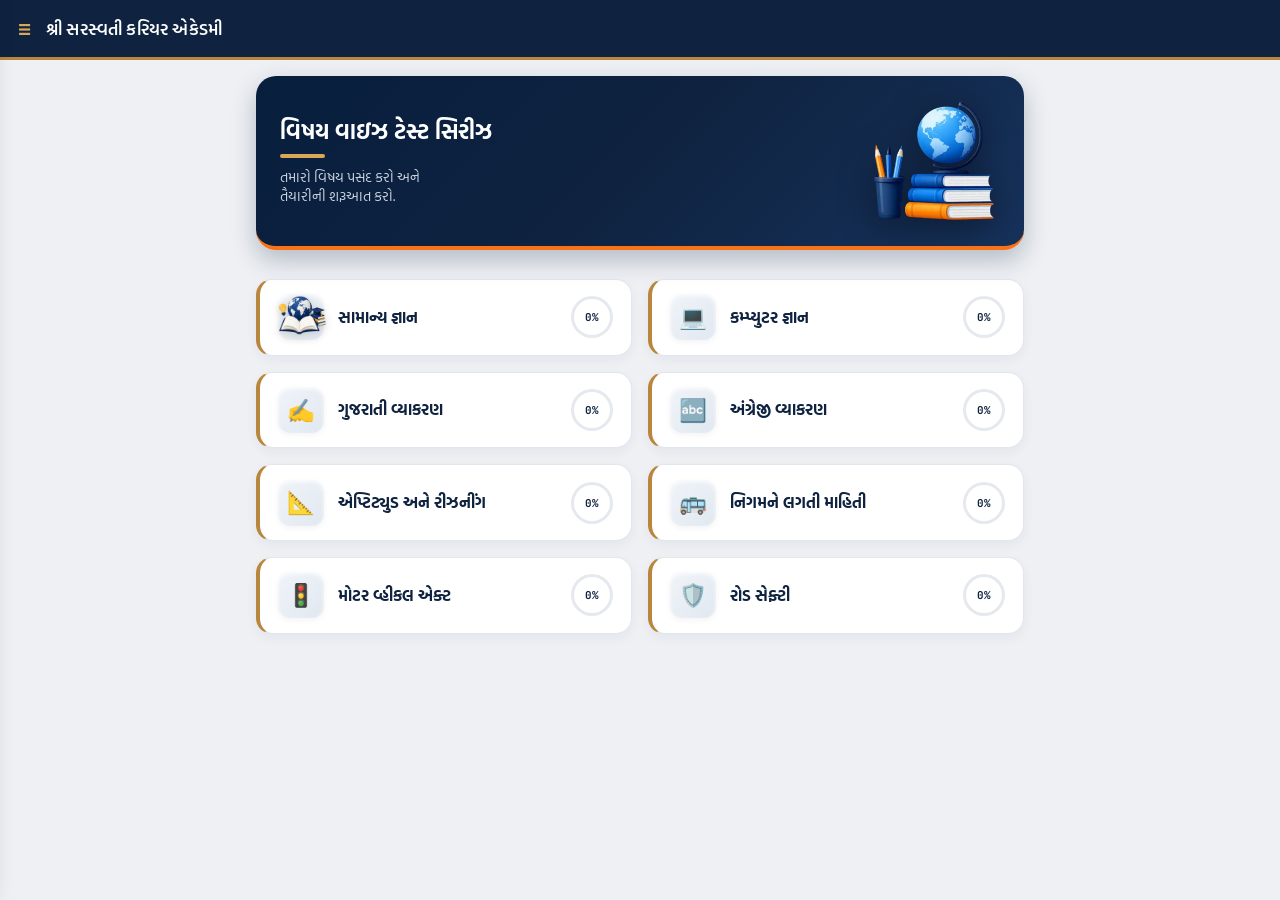
==== index.html @ c0c18f05 "Update index.html" ====
<!DOCTYPE html>
<html lang="gu">
<head>
    <meta charset="UTF-8">
    <meta name="viewport" content="width=device-width, initial-scale=1.0">
    <title>GSRTC Conductor Prep 2026</title>
    <link rel="preconnect" href="https://fonts.googleapis.com">
    <link rel="preconnect" href="https://fonts.gstatic.com" crossorigin>
    <link href="https://fonts.googleapis.com/css2?family=Fraunces:opsz,wght@9..144,600;9..144,700;9..144,800&family=Hind+Vadodara:wght@400;500;600;700&family=JetBrains+Mono:wght@500;700&display=swap" rel="stylesheet">
    <link rel="stylesheet" href="style.css">
</head>
<body>

    <div class="top-navbar">
        <button class="menu-trigger" onclick="toggleSidebar()">☰</button>
        <span>શ્રી સરસ્વતી કરિયર એકેડમી</span>
    </div>

    <div id="sidebar-overlay" class="sidebar-overlay" onclick="toggleSidebar()"></div>
    <div id="sidebar" class="sidebar">
        <button class="sidebar-close" onclick="toggleSidebar()">×</button>
        <div class="sidebar-brand">શ્રી સરસ્વતી કરિયર એકેડમી</div>
        
        <div id="profile-area" class="profile-section"></div>

        <ul class="sidebar-menu">
            <li class="sidebar-item active-menu" onclick="changeScreenFromSidebar('screen-subjects')">🏠 Home Dashboard</li>
            <li class="sidebar-item" onclick="alert('તમારો કુલ સ્કોર પ્રોફાઇલ સેક્શનમાં જોઈ શકાય છે.')">📊 My Progress Report</li>
            <li class="sidebar-item" onclick="alert('WhatsApp Help Support: 9999999999')">💬 Contact Support Help</li>
        </ul>
    </div>

    <!-- SCREEN 1: SUBJECTS -->
<div id="screen-subjects" class="screen active">
    
    <!-- NEW CUSTOM BANNER HEADER -->
    <div class="subject-header-card">
        <div class="subject-header-left">
            <h1>વિષય વાઇઝ ટેસ્ટ સિરીઝ</h1>
            <div class="subject-title-line"></div>
            <p>તમારો વિષય પસંદ કરો અને<br>તૈયારીની શરૂઆત કરો.</p>
        </div>
        <div class="subject-header-right">
            <img src="assets/icon/book.webp" alt="Study Books" class="subject-header-img">
        </div>
    </div>

    <div class="grid" id="subjects-container"></div>
</div>
    
    <!-- SCREEN 2: BRANCHES (CHAPTERS) -->
    <div id="screen-branches" class="screen">
        <button class="back-btn" onclick="window.history.back()">⬅️ પાછા જાઓ</button>
        
        <!-- NEW PREMIUM BANNER HEADER -->
        <!-- UPDATED CLEAN BRANCH BANNER HEADER -->
<div class="branch-header-card">
    <div class="header-main-info">
        <div class="header-icon-box">📖</div>
        <div class="header-text-box">
            <h1 id="current-subject-title-branch">વિષયનું નામ</h1>
            <p>તમારો ચેપ્ટર પસંદ કરો</p>
        </div>
    </div>

    <div class="header-stats-row">
        <div class="stat-item">
            <span class="stat-icon blue-bg">📄</span>
            <div class="stat-details">
                <span class="stat-label">કુલ ચેપ્ટર</span>
                <span class="stat-value" id="stat-total-chapters">0</span>
            </div>
        </div>
        
        <div class="stat-divider"></div>
        
        <div class="stat-item">
            <span class="stat-icon green-bg">✓</span>
            <div class="stat-details">
                <span class="stat-label">પૂર્ણ થયેલ</span>
                <span class="stat-value" id="stat-completed-chapters">0</span>
            </div>
        </div>
        
        <div class="stat-divider"></div>
        
        <div class="stat-item">
            <span class="stat-icon orange-bg">↗</span>
            <div class="stat-details">
                <span class="stat-label">તમારી પ્રગતિ</span>
                <span class="stat-value" id="stat-progress-perc">0%</span>
            </div>
        </div>
    </div>
    <!-- Bottom Progress Section removed for a cleaner look -->
</div>


        <div class="grid" id="branches-container"></div>
    </div>
    
    <!-- SCREEN 3: TYPE SELECT -->
    <div id="screen-type-select" class="screen">
        <button class="back-btn" onclick="window.history.back()">⬅️ પાછા જાઓ</button>
        <header>
            <h1 id="current-subject-name">વિષય</h1>
            <p>તમારો ટેસ્ટ પ્રકાર પસંદ કરો</p>
        </header>
        <div class="grid" style="margin-top: 3rem;">
            <div class="card" style="padding: 2.5rem; flex-direction:column; justify-content: center;" onclick="goToQuizList('Quiz')">
                <span>Topic Quiz (ટોપિક ક્વિઝ)</span>
                <span class="sub-perc" id="quiz-type-perc">Progress: 0%</span>
            </div>
            <div class="card" style="padding: 2.5rem; flex-direction:column; justify-content: center;" onclick="goToQuizList('Mock Test')">
                <span>Full Mock Test (મોક ટેસ્ટ)</span>
                <span class="sub-perc" id="mock-type-perc">Progress: 0%</span>
            </div>
        </div>
    </div>

    <!-- SCREEN 4: QUIZ LIST -->
    <div id="screen-quiz-list" class="screen">
        <button class="back-btn" onclick="window.history.back()">⬅️ પાછા જાઓ</button>
        <header>
            <h1 id="current-list-title">ટેસ્ટ લિસ્ટ</h1>
            <p>પ્રેક્ટિસ શરૂ કરવા માટે ટેસ્ટ પર ક્લિક કરો</p>
        </header>
        <div id="dynamic-list-container" style="margin-top: 2rem;"></div>
    </div>

    <!-- PAYWALL MODAL -->
    <div id="paywall-modal" class="modal">
        <div class="modal-content">
            <h3>🔒 પ્રીમિયમ પ્લાન</h3>
            <p>ટેસ્ટ 4 થી આગળના બધા ક્વિઝ અને મોક ટેસ્ટ આ પ્લાનથી ખૂલે છે.</p>
            <h2 style="color:var(--gold); margin: 15px 0;">₹149</h2>
            <button class="btn" style="width: 100%; margin-bottom: 0.7rem;" onclick="simulatePayment()">Buy Now</button>
            <button class="back-btn" onclick="closePaywall()">બંધ કરો</button>
        </div>
    </div>

<script src="main.js"></script>
</body>
</html>
---- style.css ----
:root {
    /* 🎨 TOKEN SYSTEM — "Certificate" palette */
    --ink: #0f2340;          /* primary navy */
    --ink-2: #1b3a63;        /* secondary navy */
    --gold: #b8873d;         /* brass accent */
    --gold-light: #d9a757;   /* gold gradient highlight */
    --gold-wash: #fbf3e4;    /* pale gold background wash */
    --paper: #eef0f4;        /* page background */
    --card: #ffffff;
    --ink-soft: #56637a;     /* secondary text */
    --line: #e2e6ee;
    --success: #1f9d6c;
    --danger: #c7443b;
    --font-display: 'Fraunces', serif;
    --font-body: 'Hind Vadodara', 'Segoe UI', sans-serif;
    --font-mono: 'JetBrains Mono', monospace;
}

* { box-sizing: border-box; margin: 0; padding: 0; }
body { font-family: var(--font-body); background-color: var(--paper); color: var(--ink); position: relative; overflow-x: hidden; }

/* HEADER & MENU BAR */
.top-navbar {
    background: var(--ink);
    color: white;
    padding: 16px 18px;
    display: flex;
    align-items: center;
    gap: 15px;
    font-size: 1.05rem;
    font-weight: 600;
    letter-spacing: 0.2px;
    border-bottom: 3px solid var(--gold);
}
.menu-trigger { font-size: 1.4rem; cursor: pointer; background: none; border: none; color: var(--gold-light); line-height: 1; }

header {
    background: linear-gradient(160deg, var(--ink) 0%, var(--ink-2) 100%);
    color: white; text-align: center; padding: 2.8rem 1.2rem 2.2rem;
    border-bottom: 3px solid var(--gold);
    border-radius: 0 0 22px 22px; margin-bottom: 1.8rem;
    position: relative;
}
header h1 { font-family: var(--font-display); font-weight: 700; font-size: 1.6rem; letter-spacing: 0.2px; }
header p { color: #c7d2e3; margin-top: 8px; font-size: 0.95rem; }

/* SCREENS SYSTEM */
.screen { display: none; padding: 1rem; max-width: 800px; margin: 0 auto; }
.active { display: block; }

/* BRANCH BANNER HEADER CARD */
.branch-header-card {
    background: linear-gradient(135deg, #0f2340 0%, #1b3a63 100%);
    border-radius: 18px;
    padding: 1.2rem;
    color: #ffffff;
    box-shadow: 0 8px 20px rgba(15, 35, 64, 0.2);
    margin-bottom: 1.5rem;
    border: 1px solid rgba(255, 255, 255, 0.1);
}

.header-main-info {
    display: flex;
    align-items: center;
    gap: 12px;
    margin-bottom: 1.2rem;
}

.header-icon-box {
    width: 50px;
    height: 50px;
    border-radius: 50%;
    background: rgba(255, 255, 255, 0.12);
    display: flex;
    align-items: center;
    justify-content: center;
    font-size: 1.5rem;
    flex-shrink: 0;
}

.header-text-box h1 {
    font-size: 1.4rem;
    font-weight: 700;
    color: #ffffff;
    margin: 0;
}

.header-text-box p {
    font-size: 0.85rem;
    color: #a0aec0;
    margin-top: 2px;
}

/* CLEAN BRANCH BANNER HEADER */
.branch-header-card {
    background: linear-gradient(135deg, #0f2340 0%, #1b3a63 100%);
    border-radius: 18px;
    padding: 1.2rem;
    color: #ffffff;
    box-shadow: 0 8px 20px rgba(15, 35, 64, 0.2);
    margin-bottom: 1.5rem;
}

.header-main-info {
    display: flex;
    align-items: center;
    gap: 12px;
    margin-bottom: 1.2rem;
}

.header-icon-box {
    width: 50px;
    height: 50px;
    border-radius: 50%;
    background: rgba(255, 255, 255, 0.12);
    display: flex;
    align-items: center;
    justify-content: center;
    font-size: 1.5rem;
    flex-shrink: 0;
}

.header-text-box h1 {
    font-size: 1.4rem;
    font-weight: 700;
    color: #ffffff;
    margin: 0;
}

.header-text-box p {
    font-size: 0.85rem;
    color: #a0aec0;
    margin-top: 2px;
}

.header-stats-row {
    display: flex;
    align-items: center;
    justify-content: space-between;
    background: rgba(0, 0, 0, 0.2);
    border-radius: 12px;
    padding: 10px 12px;
}

.stat-item {
    display: flex;
    align-items: center;
    gap: 8px;
    flex: 1;
    justify-content: center;
}

.stat-icon {
    width: 26px;
    height: 26px;
    border-radius: 50%;
    display: flex;
    align-items: center;
    justify-content: center;
    font-size: 0.75rem;
    font-weight: bold;
    color: white;
    flex-shrink: 0;
}

.blue-bg { background-color: #3182ce; }
.green-bg { background-color: #38a169; }
.orange-bg { background-color: #dd6b20; }

.stat-details {
    display: flex;
    flex-direction: column;
}

.stat-label {
    font-size: 0.68rem;
    color: #cbd5e0;
    white-space: nowrap;
}

.stat-value {
    font-size: 0.95rem;
    font-weight: 700;
    color: #ffffff;
}

.stat-divider {
    width: 1px;
    height: 24px;
    background: rgba(255, 255, 255, 0.15);
}


/* BANNER PROGRESS BAR */
.header-progress-section {
    width: 100%;
}

.progress-bar-track {
    width: 100%;
    height: 8px;
    background: rgba(255, 255, 255, 0.15);
    border-radius: 10px;
    overflow: hidden;
}

.progress-bar-fill {
    height: 100%;
    background: linear-gradient(90deg, #ff7a00 0%, #ff9e00 100%);
    border-radius: 10px;
    transition: width 0.4s ease;
}

.progress-footer-text {
    text-align: center;
    font-size: 0.8rem;
    color: #e2e8f0;
    margin-top: 6px;
    font-weight: 500;
}

/* SUBJECT / BRANCH CARDS */
.grid { display: grid; grid-template-columns: 1fr; gap: 1rem; margin-top: 1.5rem; }
@media(min-width: 600px) { .grid { grid-template-columns: 1fr 1fr; } }

/* --- SUBJECT CARD STYLING WITH 3D ICON --- */
.card {
    background: var(--card);
    padding: 0.9rem 1.1rem;
    border-radius: 16px;
    border: 1px solid var(--line);
    border-left: 4px solid var(--gold);
    box-shadow: 0 4px 12px rgba(15, 35, 64, 0.05);
    cursor: pointer;
    display: flex;
    align-items: center;
    justify-content: space-between;
    gap: 12px;
    transition: transform 0.15s ease, box-shadow 0.15s ease;
}
.card:hover {
    transform: translateY(-2px);
    box-shadow: 0 8px 20px rgba(15, 35, 64, 0.1);
}
.card-left {
    display: flex;
    align-items: center;
    gap: 14px;
    flex: 1;
    min-width: 0;
}
/* 3D ICON CONTAINER BOX */
.card-icon-box {
    width: 46px;
    height: 46px;
    border-radius: 12px;
    background: linear-gradient(135deg, #f0f4f9 0%, #e1e8f0 100%);
    display: flex;
    align-items: center;
    justify-content: center;
    flex-shrink: 0;
    position: relative;
    box-shadow: inset 0 2px 4px rgba(255, 255, 255, 0.8), 0 2px 6px rgba(0,0,0,0.05);
}
.card-img-icon {
    width: 50px;
    height: 50px;
    object-fit: contain;
    position: absolute; /* Emoji ke upar image perfectly fit karne ke liye */
    filter: drop-shadow(0 2px 4px rgba(0,0,0,0.15));
}
.card-num {
    font-family: var(--font-mono); font-size: 0.75rem; font-weight: 700; color: var(--gold);
    background: var(--gold-wash); border-radius: 8px; padding: 4px 8px; flex-shrink: 0;
}
.card-title {
    font-weight: 700;
    font-size: 1.02rem;
    color: var(--ink);
    line-height: 1.3;
}
/* FALLBACK EMOJI STYLING */
.fallback-emoji {
    font-size: 1.4rem;
    line-height: 1;
}
.card:active {
    transform: scale(0.98);
}
.card-arrow { color: var(--gold); font-size: 1.1rem; flex-shrink: 0; }

/* CIRCULAR RING PROGRESS */
.ring {
    --pct: 0;
    width: 42px; height: 42px; border-radius: 50%; flex-shrink: 0;
    background: conic-gradient(var(--gold) calc(var(--pct) * 3.6deg), #e5e8ee 0deg);
    display: flex; align-items: center; justify-content: center; padding: 3px;
}
.ring-lg { width: 56px; height: 56px; padding: 4px; }
.ring-inner {
    width: 100%; height: 100%; border-radius: 50%; background: var(--card);
    display: flex; align-items: center; justify-content: center;
    font-family: var(--font-mono); font-weight: 700; color: var(--ink); font-size: 0.68rem;
}
.ring-lg .ring-inner { font-size: 0.78rem; }

/* BRANCH SLIM BAR */
.branch-bar-track { width: 100%; height: 6px; border-radius: 4px; background: #e5e8ee; margin-top: 6px; overflow: hidden; }
.branch-bar-fill { height: 100%; background: linear-gradient(90deg, var(--gold) 0%, var(--gold-light) 100%); border-radius: 4px; }
.sub-perc { font-size: 0.8rem; color: var(--ink-soft); font-weight: 500; display: inline-block; margin-top: 6px; }

/* LIST ITEMS */
.list-item {
    background: var(--card); padding: 1rem 1.2rem; margin-bottom: 0.7rem;
    border-radius: 12px; display: flex; justify-content: space-between; align-items: center;
    border: 1px solid var(--line); cursor: pointer; font-weight: 500; transition: 0.15s;
}
.list-item:hover { border-color: var(--gold); }
.list-item.locked { color: #94a0b3; background: #f2f3f6; }
.list-item .score-chip {
    font-family: var(--font-mono); font-weight: 700; font-size: 0.85rem;
    color: var(--gold); background: var(--gold-wash); padding: 3px 10px; border-radius: 20px;
}

/* BUTTONS */
.btn {
    background: linear-gradient(135deg, var(--gold-light) 0%, var(--gold) 100%);
    color: #2a1c04; border: none; padding: 13px 28px;
    font-size: 1rem; font-weight: 700; border-radius: 12px; cursor: pointer;
    box-shadow: 0 6px 16px rgba(184, 135, 61, 0.28);
}
.back-btn { background: none; border: none; color: var(--ink-2); font-weight: 600; cursor: pointer; margin-bottom: 1rem; font-size: 0.95rem; }

/* SIDEBAR DRAWER */
.sidebar {
    position: fixed; top: 0; left: -300px; width: 280px; height: 100%;
    background-color: var(--ink); color: white; z-index: 2000;
    transition: 0.3s ease; padding: 20px; box-shadow: 5px 0 25px rgba(0,0,0,0.3);
    display: flex; flex-direction: column;
}
.sidebar.open { left: 0; }
.sidebar-overlay {
    position: fixed; top: 0; left: 0; width: 100%; height: 100%;
    background: rgba(6, 14, 28, 0.55); z-index: 1999; display: none;
}
.sidebar-overlay.show { display: block; }

.sidebar-close { align-self: flex-end; background: none; border: none; color: #8b97ad; font-size: 1.5rem; cursor: pointer; }
.sidebar-brand { font-family: var(--font-display); font-size: 1.3rem; font-weight: 700; color: var(--gold-light); margin-bottom: 20px; border-bottom: 1px solid #2a3f5f; padding-bottom: 12px; }

/* PROFILE SECTION */
.profile-section { background: #16294a; padding: 14px; border-radius: 14px; display: flex; align-items: center; justify-content: space-between; margin-bottom: 25px; border: 1px solid #26385a; }
.profile-left { display: flex; align-items: center; gap: 12px; }
.avatar { width: 40px; height: 40px; background: linear-gradient(135deg, var(--gold-light), var(--gold)); color: #2a1c04; border-radius: 50%; display: flex; align-items: center; justify-content: center; font-weight: 700; font-size: 1.1rem; flex-shrink: 0; }
.profile-info { text-align: left; }
.profile-name { font-weight: 600; font-size: 0.92rem; color: #f3f4f6; max-width: 110px; overflow: hidden; text-overflow: ellipsis; white-space: nowrap; }
.profile-status { font-size: 0.72rem; color: #8b97ad; margin-top: 2px; }

/* SIDEBAR MENU */
.sidebar-menu { list-style: none; flex-grow: 1; }
.sidebar-item { padding: 12px 14px; border-radius: 10px; margin-bottom: 6px; cursor: pointer; display: flex; align-items: center; gap: 12px; color: #9aa5ba; font-weight: 500; font-size: 0.92rem; transition: 0.2s; }
.sidebar-item:hover, .sidebar-item.active-menu { background: #1e2f4d; color: var(--gold-light); }

/* MODAL */
.modal { display: none; position: fixed; top: 0; left: 0; width: 100%; height: 100%; background: rgba(6, 14, 28, 0.65); align-items: center; justify-content: center; z-index: 3000; backdrop-filter: blur(3px); }
.modal-content {
    background: var(--card); padding: 2rem 1.8rem; border-radius: 18px; text-align: center;
    max-width: 380px; margin: 1rem; color: var(--ink); position: relative; overflow: hidden;
    border-top: 4px solid var(--gold);
}
.modal-content h3 { font-family: var(--font-display); font-size: 1.25rem; font-weight: 700; }
.modal-content p { color: var(--ink-soft); font-size: 0.92rem; margin-top: 10px; line-height: 1.5; }
.modal-content h2 { font-family: var(--font-display); font-size: 2.1rem; }

/* --- SUBJECTS BANNER HEADER CARD --- */
.subject-header-card {
    background: linear-gradient(135deg, #071e3d 0%, #0f2340 50%, #16325c 100%);
    border-radius: 20px;
    padding: 1.5rem;
    color: #ffffff;
    display: flex;
    align-items: center;
    justify-content: space-between;
    gap: 15px; /* Text aur Image ke beech safe distance */
    box-shadow: 0 10px 25px rgba(7, 30, 61, 0.25);
    margin-bottom: 1.8rem;
    position: relative;
    overflow: hidden;
    border-bottom: 4px solid #f97316;
}

.subject-header-left {
    flex: 1; /* Text apni jagah khud adjust karega */
    z-index: 2;
}

.subject-header-left h1 {
    font-family: var(--font-body);
    font-size: 1.4rem;
    font-weight: 700;
    color: #ffffff;
    line-height: 1.3;
    margin: 0;
}

.subject-title-line {
    width: 45px;
    height: 4px;
    background-color: var(--gold-light, #d9a757);
    border-radius: 4px;
    margin: 8px 0 10px 0;
}

.subject-header-left p {
    font-size: 0.85rem;
    color: #cbd5e0;
    line-height: 1.4;
    margin: 0;
}

/* RIGHT IMAGE CONTAINER */
.subject-header-right {
    flex-shrink: 0; /* Image text ko push nahi karegi */
    z-index: 2;
    display: flex;
    align-items: center;
    justify-content: center;
}

.subject-header-img {
    width: 130px; /* Perfect transparent icon size */
    height: auto;
    object-fit: contain;
    filter: drop-shadow(0 8px 18px rgba(0,0,0,0.4));
}

/* MOBILE RESPONSIVENESS */
@media (max-width: 480px) {
    .subject-header-card {
        padding: 1.2rem 1rem;
    }
    .subject-header-left h1 {
        font-size: 1.15rem;
    }
    .subject-header-left p {
        font-size: 0.75rem;
    }
    .subject-header-img {
        width: 100px;
    }
}
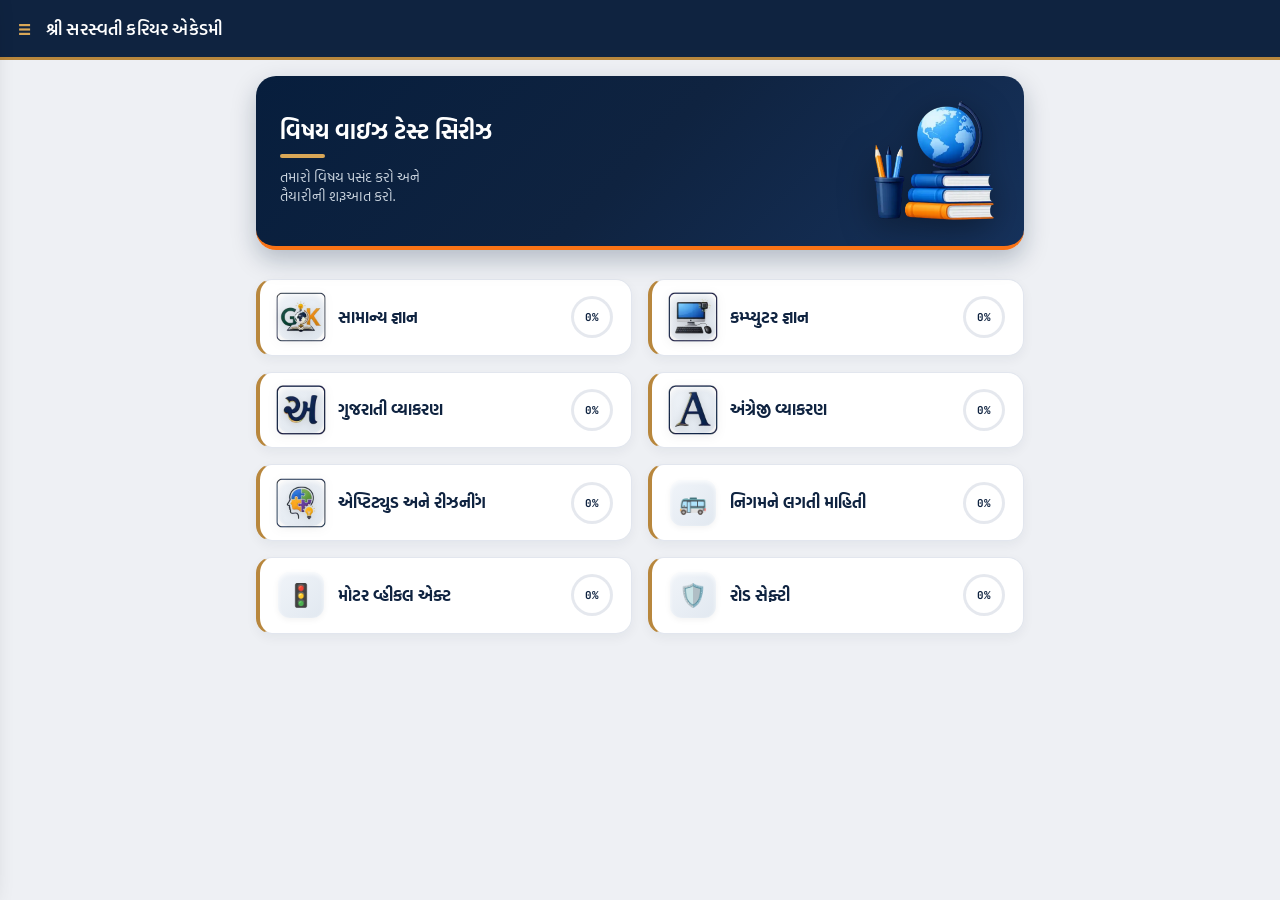
==== commit 9a05f4e8: "Update index.html" ====
--- a/index.html
+++ b/index.html
@@ -99,34 +99,77 @@
         <div class="grid" id="branches-container"></div>
     </div>
     
-    <!-- SCREEN 3: TYPE SELECT -->
-    <div id="screen-type-select" class="screen">
-        <button class="back-btn" onclick="window.history.back()">⬅️ પાછા જાઓ</button>
-        <header>
-            <h1 id="current-subject-name">વિષય</h1>
-            <p>તમારો ટેસ્ટ પ્રકાર પસંદ કરો</p>
-        </header>
-        <div class="grid" style="margin-top: 3rem;">
-            <div class="card" style="padding: 2.5rem; flex-direction:column; justify-content: center;" onclick="goToQuizList('Quiz')">
-                <span>Topic Quiz (ટોપિક ક્વિઝ)</span>
-                <span class="sub-perc" id="quiz-type-perc">Progress: 0%</span>
-            </div>
-            <div class="card" style="padding: 2.5rem; flex-direction:column; justify-content: center;" onclick="goToQuizList('Mock Test')">
-                <span>Full Mock Test (મોક ટેસ્ટ)</span>
-                <span class="sub-perc" id="mock-type-perc">Progress: 0%</span>
+<!-- SCREEN 3: TYPE SELECT -->
+<div id="screen-type-select" class="screen">
+    <button class="back-btn" onclick="window.history.back()">⬅️ પાછા જાઓ</button>
+    
+    <!-- MATCHING BANNER HEADER -->
+    <div class="branch-header-card">
+        <div class="header-main-info" style="margin-bottom:0;">
+            <div class="header-icon-box">🎯</div>
+            <div class="header-text-box">
+                <h1 id="current-subject-name">વિષયનું નામ</h1>
+                <p>તમારો ટેસ્ટ પ્રકાર પસંદ કરો</p>
             </div>
         </div>
     </div>
 
+    <!-- MODERN ACTION CARDS -->
+    <div class="type-cards-grid">
+        <!-- TOPIC QUIZ CARD -->
+        <div class="type-card" onclick="goToQuizList('Quiz')">
+            <div class="type-card-left">
+                <div class="type-icon-box quiz-bg">
+                    ⚡
+                </div>
+                <div class="type-info">
+                    <div class="type-title">QUIZ</div>
+                    <div class="type-subtext">ચેપ્ટર વાઇઝ ટૂંકી ક્વિઝ પ્રેક્ટિસ</div>
+                </div>
+            </div>
+            <div class="type-card-right">
+                <span class="type-perc-badge" id="quiz-type-perc">Progress: 0%</span>
+                <span class="card-arrow">➔</span>
+            </div>
+        </div>
+
+        <!-- MOCK TEST CARD -->
+        <div class="type-card" onclick="goToQuizList('Mock Test')">
+            <div class="type-card-left">
+                <div class="type-icon-box mock-bg">
+                    🏆
+                </div>
+                <div class="type-info">
+                    <div class="type-title">MOCK TEST</div>
+                    <div class="type-subtext">પૂરા સિલેબસની સમયબદ્ધ પરીક્ષા</div>
+                </div>
+            </div>
+            <div class="type-card-right">
+                <span class="type-perc-badge" id="mock-type-perc">Progress: 0%</span>
+                <span class="card-arrow">➔</span>
+            </div>
+        </div>
+    </div>
+</div>
+
     <!-- SCREEN 4: QUIZ LIST -->
-    <div id="screen-quiz-list" class="screen">
-        <button class="back-btn" onclick="window.history.back()">⬅️ પાછા જાઓ</button>
-        <header>
-            <h1 id="current-list-title">ટેસ્ટ લિસ્ટ</h1>
-            <p>પ્રેક્ટિસ શરૂ કરવા માટે ટેસ્ટ પર ક્લિક કરો</p>
-        </header>
-        <div id="dynamic-list-container" style="margin-top: 2rem;"></div>
+<div id="screen-quiz-list" class="screen">
+    <button class="back-btn" onclick="window.history.back()">⬅️ પાછા જાઓ</button>
+    
+    <!-- MATCHING BANNER HEADER -->
+    <div class="branch-header-card">
+        <div class="header-main-info" style="margin-bottom:0;">
+            <div class="header-icon-box">📝</div>
+            <div class="header-text-box">
+                <h1 id="current-list-title">ટેસ્ટ લિસ્ટ</h1>
+                <p>પ્રેક્ટિસ શરૂ કરવા માટે ટેસ્ટ પસંદ કરો</p>
+            </div>
+        </div>
     </div>
+
+    <!-- DYNAMIC QUIZ LIST CARDS CONTAINER -->
+    <div id="dynamic-list-container" class="quiz-list-container"></div>
+</div>
 
     <!-- PAYWALL MODAL -->
     <div id="paywall-modal" class="modal">
--- a/style.css
+++ b/style.css
@@ -450,3 +450,97 @@
     }
 }
     
+/* --- SCREEN 3: TYPE SELECT CARDS --- */
+.type-cards-grid {
+    display: flex;
+    flex-direction: column;
+    gap: 1rem;
+    margin-top: 1rem;
+}
+
+.type-card {
+    background: var(--card);
+    border-radius: 16px;
+    padding: 1.2rem;
+    border: 1px solid var(--line);
+    border-left: 4px solid var(--gold);
+    box-shadow: 0 4px 15px rgba(15, 35, 64, 0.05);
+    cursor: pointer;
+    display: flex;
+    align-items: center;
+    justify-content: space-between;
+    gap: 12px;
+    transition: transform 0.15s ease, box-shadow 0.15s ease;
+}
+
+.type-card:hover {
+    transform: translateY(-2px);
+    box-shadow: 0 8px 20px rgba(15, 35, 64, 0.1);
+}
+
+.type-card:active {
+    transform: scale(0.98);
+}
+
+.type-card-left {
+    display: flex;
+    align-items: center;
+    gap: 14px;
+    flex: 1;
+}
+
+.type-icon-box {
+    width: 48px;
+    height: 48px;
+    border-radius: 14px;
+    display: flex;
+    align-items: center;
+    justify-content: center;
+    font-size: 1.4rem;
+    flex-shrink: 0;
+}
+
+.quiz-bg {
+    background: #fff7ed;
+    border: 1px solid #ffedd5;
+}
+
+.mock-bg {
+    background: #f0fdf4;
+    border: 1px solid #dcfce7;
+}
+
+.type-info {
+    display: flex;
+    flex-direction: column;
+    gap: 3px;
+}
+
+.type-title {
+    font-weight: 700;
+    font-size: 1.05rem;
+    color: var(--ink);
+}
+
+.type-subtext {
+    font-size: 0.8rem;
+    color: var(--ink-soft);
+}
+
+.type-card-right {
+    display: flex;
+    flex-direction: column;
+    align-items: flex-end;
+    gap: 6px;
+}
+
+.type-perc-badge {
+    font-family: var(--font-mono);
+    font-size: 0.75rem;
+    font-weight: 700;
+    color: var(--gold);
+    background: var(--gold-wash);
+    padding: 4px 10px;
+    border-radius: 20px;
+    white-space: nowrap;
+}
